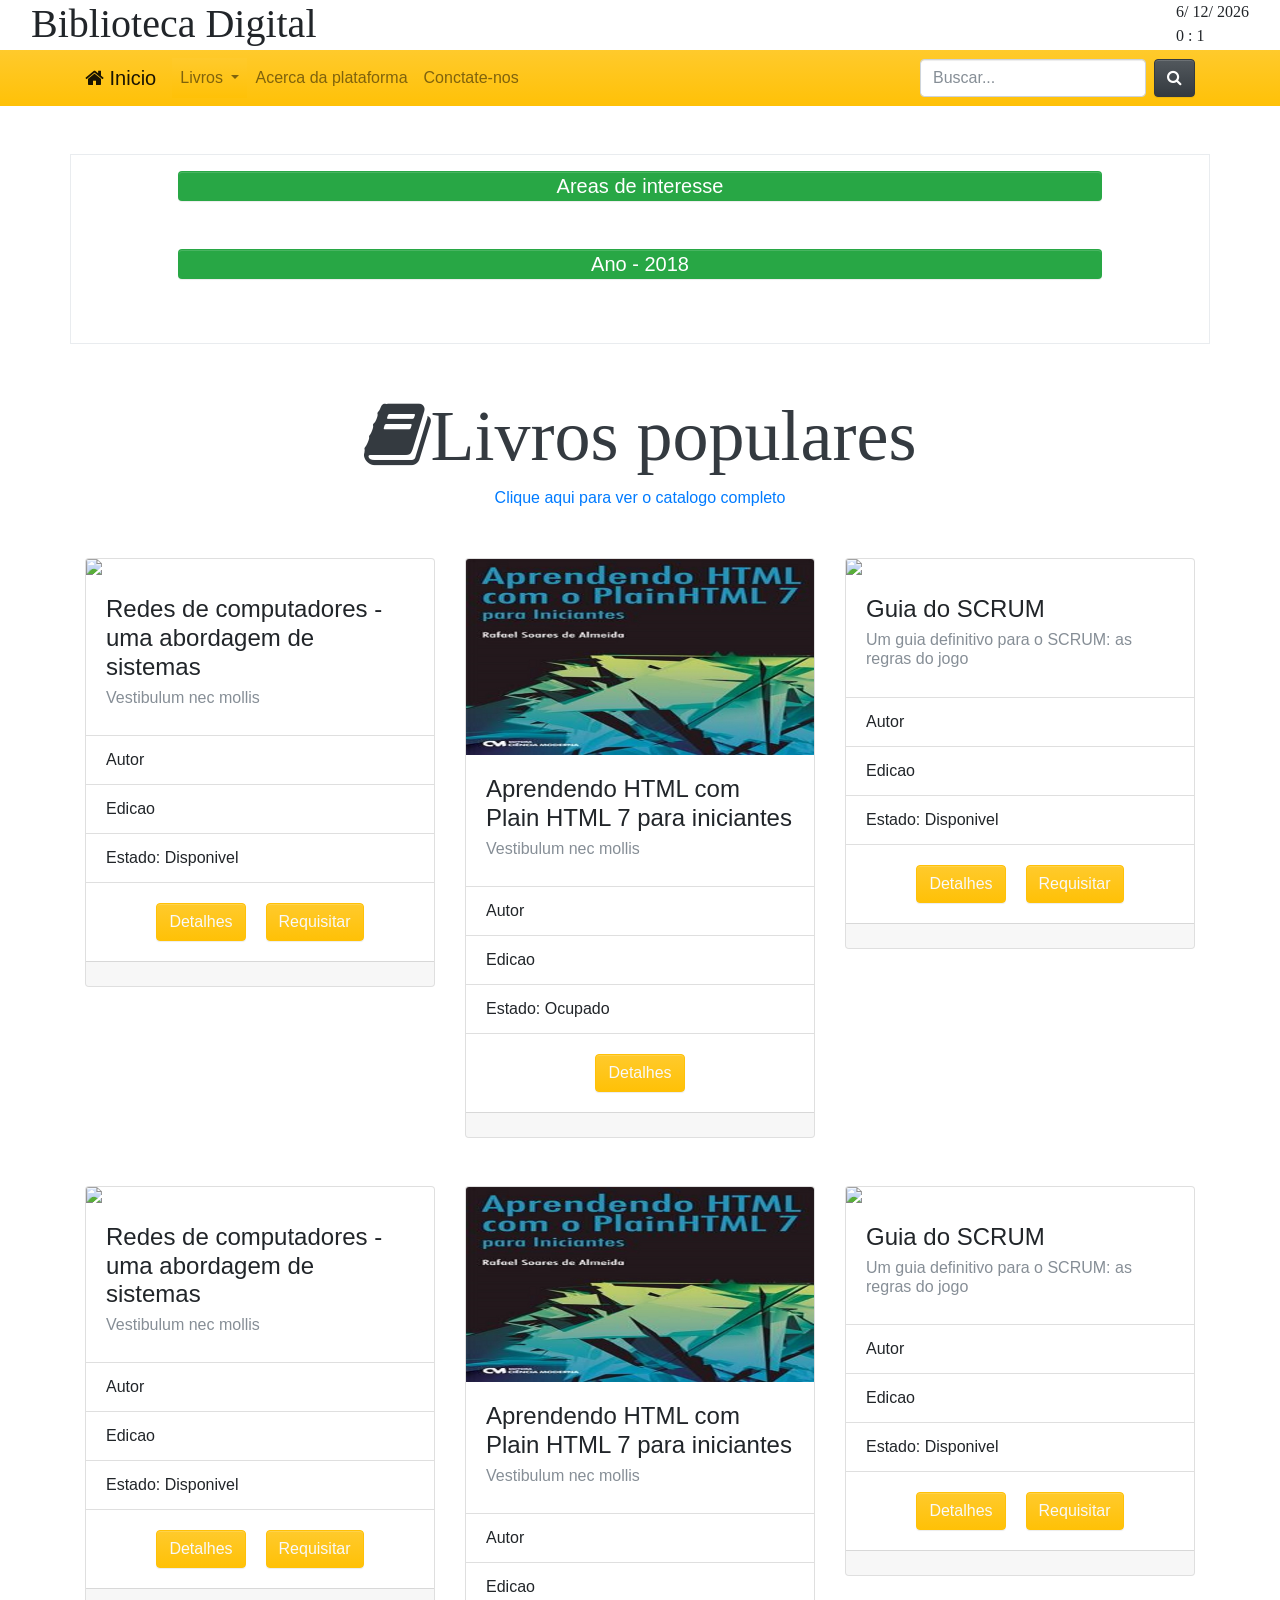
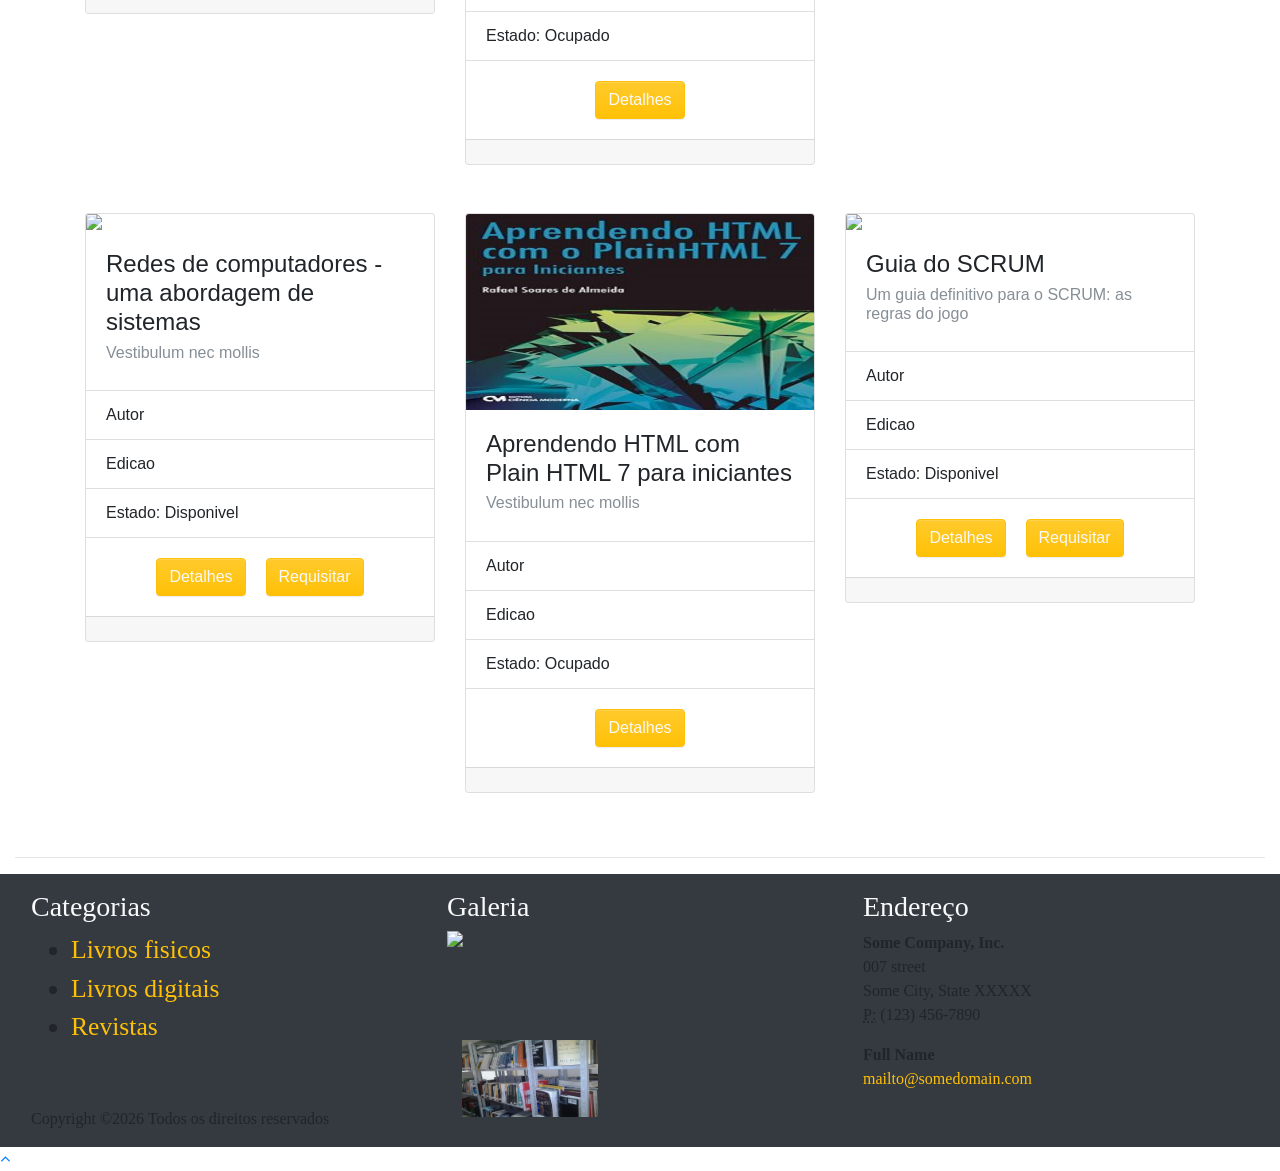
==== Aplicacao/catalogos.html @ 206b72e2 "upload do projecto Toma ae" ====
<!doctype html>
<html lang="pt-br">
  <head>
    <title>Catalogos</title>
      
    <!-- Required meta tags -->
    <meta charset="utf-8">
    <meta name="viewport" content="width=device-width, initial-scale=1, shrink-to-fit=no">

    <!-- Bootstrap CSS -->

    <link rel="stylesheet" href="node_modules/bootstrap/compiler/bootstrap.css">
      
    <link rel="stylesheet" href="style/css/style.css">
      
    <link rel="stylesheet" href="node_modules/font-awesome/css/font-awesome.css">
      
  </head>
  <body>
      
        <header class="navbar-expand-sm" id="cabecalho">
                <div id="primera" class="row">
                        <div class="col-12">
                            <div class="collapse navbar-collapse float-left ml-3">
                                <h1 id="big" class="fonte">Biblioteca Digital</h1>
                            </div>
                            
                            <div class="fonte float-right mr-3" >
                                <script>document.write(new Date().getDate());</script>/
                                <script>document.write(new Date().getMonth()+1);</script>/
                                <script>document.write(new Date().getFullYear());</script><br>
                                <script>document.write(new Date().getHours());</script>
                                :&nbsp;<script>document.write(new Date().getMinutes());</script>
                            </div>
                        </div>
                        
                    </div>
                    <!-- Navbar -->
      <nav class="navbar navbar-expand-lg navbar-light bg-gradient-warning">
          
            <div class="container">
          
                <a class="navbar-brand h1 mb-0" href="#"><i class="fa fa-home"></i> Inicio</a>
    
                <button class="navbar-toggler" type="button" data-toggle="collapse" data-target="#navbarSite">
                  <span class="navbar-toggler-icon"></span>
                </button>
    
                <div class="collapse navbar-collapse" id="navbarSite">
    
                    <ul class="navbar-nav mr-auto">
    
                            <li class="nav-item dropdown bg-gradient-warning dropdown-dark">
                        
                                    <a class="nav-link dropdown-toggle" href="#" data-toggle="dropdown" id="navDrop">
                                        Livros
                                    </a>
                                    <div class="dropdown-menu">
                                        <a class="dropdown-item" href="#">Catalogo da Biblioteca presencial</a>
                                        <a class="dropdown-item" href="#">Leitura online</a>
                                        <a class="dropdown-item" href="#">Revistas</a>
                                    </div>
                                
                            </li>
    
                        <li class="nav-item">
                            <a class="nav-link" href="#about" data-target="">Acerca da plataforma</a>
                        </li>
                        <li class="nav-item">
                            <a class="nav-link" href="#">Conctate-nos</a>
                        </li>
    
                    </ul>
                    
                    <ul class="navbar-nav ml-auto">
                    
                        
                    
                    </ul>
                    
                    <form class="form-inline">
                        <input class="form-control ml-4 mr-2" type="search" placeholder="Buscar...">
                        <button class="btn btn-dark" type="Submit"><i class="fa fa-search"></i></button>
                    </form>
    
                </div>
                
            </div>
          
          </nav>
        </header>
        
        
            <div class="container border  my-5 py-3">

                    <div class="col-sm-12 mb-5">
                        <div class="row justify-content-center">
                            <!--<div class=" border ml-2 text-center cor-verde">
                                <h5 class=" py-1 text-white " >Ano - 2019</h5>
                            </div>-->
                            <input class="col-sm-10 navbar-toggler bg-success btn-success" type="button" data-toggle="expand" data-target="#ano-2019" value="Areas de interesse">
                        </div>
                        
                        <div class="row justify-content-center collapse" id="ano-2019">
                            <div class="col-sm-9">
                                
                                <div class="my-4" >                  
                                    <button class="navbar-toggler btn btn-primary bg-primary my-2 col-sm-7" type="button" data-toggle="collapse" data-target="#a-2019-m-1">
                                    Janeiro
                                    </button>
            
                                    <div class="collapse" id="a-2019-m-1">
                                        <div class="border py-3 my-3" >
                                            <div class="row px-4">
                                                <div class="col-9 ">
                                                    Lorem ipsum dolor sit amet consectetur
                                                </div>
                                                <div class="col-3">
                                                    <i class=" far fa-file-pdf fa-3x icon"></i>
                                                </div>
                                            </div>
                                            <div class="row mt-2 px-4">
                                                <div class="col-md-4">
                                                    <button class="btn botao my-1 col-sm-10 px-3" data-toggle="modal" data-target="#siteModal">Descrição</button>
                                                </div>
                                                <div class="col-md-4">
                                                    <button class="btn botao my-1 col-sm-10 ">Baixar</button>
                                                </div>
                                            </div>
                                        </div>
            
                                        <div class="border py-3 my-3" >
                                            <div class="row px-4">
                                                <div class="col-9 ">
                                                    Lorem ipsum dolor sit amet consectetur
                                                </div>
                                                <div class="col-3">
                                                    <i class=" far fa-file-pdf fa-3x icon"></i>
                                                </div>
                                            </div>
                                            <div class="row mt-2 px-4">
                                                <div class="col-md-4">
                                                    <button class="btn botao my-1 col-sm-10 px-3" data-toggle="modal" data-target="#siteModal">Descrição</button>
                                                </div>
                                                <div class="col-md-4">
                                                    <button class="btn botao my-1 col-sm-10 ">Baixar</button>
                                                </div>
                                            </div>
                                        </div>
                                    </div>
            
                                </div>
            
                                <div class="my-4" >                  
                                    <button class="navbar-toggler btn btn-primary bg-primary my-2 col-sm-7" type="button" data-toggle="collapse" data-target="#a-2019-m-2">
                                    Fevereiro
                                    </button>
            
                                    <div class="collapse" id="a-2019-m-2">
                                        <div class="border py-3 my-3" >
                                            <div class="row px-4">
                                                <div class="col-9 ">
                                                    Lorem ipsum dolor sit amet consectetur
                                                </div>
                                                <div class="col-3">
                                                    <i class=" far fa-file-pdf fa-3x icon"></i>
                                                </div>
                                            </div>
                                            <div class="row mt-2 px-4">
                                                <div class="col-md-4">
                                                    <button class="btn botao my-1 col-sm-10 px-3" data-toggle="modal" data-target="#siteModal">Descrição</button>
                                                </div>
                                                <div class="col-md-4">
                                                    <button class="btn botao my-1 col-sm-10 ">Baixar</button>
                                                </div>
                                            </div>
                                        </div>
            
                                        <div class="border py-3 my-3" >
                                            <div class="row px-4">
                                                <div class="col-9 ">
                                                    Lorem ipsum dolor sit amet consectetur
                                                </div>
                                                <div class="col-3">
                                                    <i class=" far fa-file-pdf fa-3x icon"></i>
                                                </div>
                                            </div>
                                            <div class="row mt-2 px-4">
                                                <div class="col-md-4">
                                                    <button class="btn botao my-1 col-sm-10 px-3" data-toggle="modal" data-target="#siteModal">Descrição</button>
                                                </div>
                                                <div class="col-md-4">
                                                    <button class="btn botao my-1 col-sm-10 ">Baixar</button>
                                                </div>
                                            </div>
                                        </div>
                                    </div>
            
                                </div>
            
                                <div class="my-4" >                  
                                    <button class="navbar-toggler btn btn-primary bg-primary my-2 col-sm-7" type="button" data-toggle="collapse" data-target="#a-2019-m-3">
                                    Marco
                                    </button>
            
                                    <div class="collapse" id="a-2019-m-3">
                                        <div class="border py-3 my-3" >
                                            <div class="row px-4">
                                                <div class="col-9 ">
                                                    Lorem ipsum dolor sit amet consectetur
                                                </div>
                                                <div class="col-3">
                                                    <i class=" far fa-file-pdf fa-3x icon"></i>
                                                </div>
                                            </div>
                                            <div class="row mt-2 px-4">
                                                <div class="col-md-4">
                                                    <button class="btn botao my-1 col-sm-10 px-3" data-toggle="modal" data-target="#siteModal">Descrição</button>
                                                </div>
                                                <div class="col-md-4">
                                                    <button class="btn botao my-1 col-sm-10 ">Baixar</button>
                                                </div>
                                            </div>
                                        </div>
            
                                        <div class="border py-3 my-3" >
                                            <div class="row px-4">
                                                <div class="col-9 ">
                                                    Lorem ipsum dolor sit amet consectetur
                                                </div>
                                                <div class="col-3">
                                                    <i class=" far fa-file-pdf fa-3x icon"></i>
                                                </div>
                                            </div>
                                            <div class="row mt-2 px-4">
                                                <div class="col-md-4">
                                                    <button class="btn botao my-1 col-sm-10 px-3" data-toggle="modal" data-target="#siteModal">Descrição</button>
                                                </div>
                                                <div class="col-md-4">
                                                    <button class="btn botao my-1 col-sm-10 ">Baixar</button>
                                                </div>
                                            </div>
                                        </div>
                                    </div>
            
                                </div>
                    
                            </div>
                        </div>
                    </div>
            
                    <div class="col-sm-12 mb-5">
                        <div class="row justify-content-center">
                            <!--<div class=" border ml-2 text-center cor-verde">
                                <h5 class=" py-1 text-white " >Ano - 2019</h5>
                            </div>-->
                            <input class="col-sm-10 navbar-toggler bg-success btn-success" type="button" data-toggle="collapse" data-target="#ano-2018" value="Ano - 2018">
                        </div>
                        
                        <div class="row justify-content-center collapse" id="ano-2018">
                            <div class="col-sm-9">
                                
                                <div class="my-4" >                  
                                    <button class="navbar-toggler btn btn-primary bg-primary my-2 col-sm-7" type="button" data-toggle="collapse" data-target="#mes-1">
                                    Janeiro
                                    </button>
            
                                    <div class="collapse" id="mes-1">
                                        <div class="border py-3 my-3" >
                                            <div class="row px-4">
                                                <div class="col-9 ">
                                                    Lorem ipsum dolor sit amet consectetur
                                                </div>
                                                <div class="col-3">
                                                    <i class=" far fa-file-pdf fa-3x icon"></i>
                                                </div>
                                            </div>
                                            <div class="row mt-2 px-4">
                                                <div class="col-md-4">
                                                    <button class="btn botao my-1 col-sm-10 px-3" data-toggle="modal" data-target="#siteModal">Descrição</button>
                                                </div>
                                                <div class="col-md-4">
                                                    <button class="btn botao my-1 col-sm-10 ">Baixar</button>
                                                </div>
                                            </div>
                                        </div>
            
                                        <div class="border py-3 my-3" >
                                            <div class="row px-4">
                                                <div class="col-9 ">
                                                    Lorem ipsum dolor sit amet consectetur
                                                </div>
                                                <div class="col-3">
                                                    <i class=" far fa-file-pdf fa-3x icon"></i>
                                                </div>
                                            </div>
                                            <div class="row mt-2 px-4">
                                                <div class="col-md-4">
                                                    <button class="btn botao my-1 col-sm-10 px-3" data-toggle="modal" data-target="#siteModal">Descrição</button>
                                                </div>
                                                <div class="col-md-4">
                                                    <button class="btn botao my-1 col-sm-10 ">Baixar</button>
                                                </div>
                                            </div>
                                        </div>
                                    </div>
            
                                </div>
            
                                <div class="my-4" >                  
                                    <button class="navbar-toggler btn btn-primary bg-primary my-2 col-sm-7" type="button" data-toggle="collapse" data-target="#mes-2">
                                    Fevereiro
                                    </button>
            
                                    <div class="collapse" id="mes-2">
                                        <div class="border py-3 my-3" >
                                            <div class="row px-4">
                                                <div class="col-9 ">
                                                    Lorem ipsum dolor sit amet consectetur
                                                </div>
                                                <div class="col-3">
                                                    <i class=" far fa-file-pdf fa-3x icon"></i>
                                                </div>
                                            </div>
                                            <div class="row mt-2 px-4">
                                                <div class="col-md-4">
                                                    <button class="btn botao my-1 col-sm-10 px-3" data-toggle="modal" data-target="#siteModal">Descrição</button>
                                                </div>
                                                <div class="col-md-4">
                                                    <button class="btn botao my-1 col-sm-10 ">Baixar</button>
                                                </div>
                                            </div>
                                        </div>
            
                                        <div class="border py-3 my-3" >
                                            <div class="row px-4">
                                                <div class="col-9 ">
                                                    Lorem ipsum dolor sit amet consectetur
                                                </div>
                                                <div class="col-3">
                                                    <i class=" far fa-file-pdf fa-3x icon"></i>
                                                </div>
                                            </div>
                                            <div class="row mt-2 px-4">
                                                <div class="col-md-4">
                                                    <button class="btn botao my-1 col-sm-10 px-3" data-toggle="modal" data-target="#siteModal">Descrição</button>
                                                </div>
                                                <div class="col-md-4">
                                                    <button class="btn botao my-1 col-sm-10 ">Baixar</button>
                                                </div>
                                            </div>
                                        </div>
                                    </div>
            
                                </div>
            
                                <div class="my-4" >                  
                                    <button class="navbar-toggler btn btn-primary bg-primary my-2 col-sm-7" type="button" data-toggle="collapse" data-target="#mes-3">
                                    Marco
                                    </button>
            
                                    <div class="collapse" id="mes-3">
                                        <div class="border py-3 my-3" >
                                            <div class="row px-4">
                                                <div class="col-9 ">
                                                    Lorem ipsum dolor sit amet consectetur
                                                </div>
                                                <div class="col-3">
                                                    <i class=" far fa-file-pdf fa-3x icon"></i>
                                                </div>
                                            </div>
                                            <div class="row mt-2 px-4">
                                                <div class="col-md-4">
                                                    <button class="btn botao my-1 col-sm-10 px-3" data-toggle="modal" data-target="#siteModal">Descrição</button>
                                                </div>
                                                <div class="col-md-4">
                                                    <button class="btn botao my-1 col-sm-10 ">Baixar</button>
                                                </div>
                                            </div>
                                        </div>
            
                                        <div class="border py-3 my-3" >
                                            <div class="row px-4">
                                                <div class="col-9 ">
                                                    Lorem ipsum dolor sit amet consectetur
                                                </div>
                                                <div class="col-3">
                                                    <i class=" far fa-file-pdf fa-3x icon"></i>
                                                </div>
                                            </div>
                                            <div class="row mt-2 px-4">
                                                <div class="col-md-4">
                                                    <button class="btn botao my-1 col-sm-10 px-3" data-toggle="modal" data-target="#siteModal">Descrição</button>
                                                </div>
                                                <div class="col-md-4">
                                                    <button class="btn botao my-1 col-sm-10 ">Baixar</button>
                                                </div>
                                            </div>
                                        </div>
                                    </div>
            
                                </div>
                    
                            </div>
                        </div>
                    </div>
            
            </div>
    
      
      <!-- Livros presenciais -->
      <div class="container">
        
          
          <div class="col-12 text-center my-5">
              
            <h1 class="display-3"><i class="fa fa-book text-dark" aria-hidden="true"><a name="books">Livros populares</a></i></h1>
            <p><a href="#">Clique aqui para ver o catalogo completo</a></p>
        
        </div>

        <!-- Lista de livros -->
          <div class="row justify-content-sm-center">

              <div class="col-sm-6 col-md-4">
              
                  <div class="card mb-5">
                        
                      <img class="card-img-top" src="imgs/capture2.jpg">
                      <div class="card-body">
                        <h4 class="card-title">Redes de computadores - uma abordagem de sistemas</h4>
                        <h6 class="card-subtitle mb-2 text-muted">Vestibulum nec mollis</h6>
                      </div>
                      <uL class="list-group list-group-flush">
                          <li class="list-group-item">Autor</li>
                          <li class="list-group-item">Edicao</li>
                          <li class="list-group-item">Estado: Disponivel</li>
                      </uL>
                      <div class="card-body">
                            <div class="row justify-content-center" >
                                <a href="#" class="card-link" data-toggle="modal" data-target="#siteModal">
                                    <button class="btn btn-warning text-light">
                                        Detalhes
                                    </button>
                                </a>
                                <a href="#" class="card-link">
                                    <button class="btn btn-warning text-light">
                                        Requisitar
                                    </button>
                                </a>
                            </div>
                      </div>
                      <div class="card-footer text-muted">
                      
                      </div>
                  
                  </div>
              
              </div>
              
              <div class="col-sm-6 col-md-4">
              
                    <div class="card mb-5">
                          
                        <img class="card-img-top" src="imgs/book1.jpg">
                        <div class="card-body">
                          <h4 class="card-title">Aprendendo HTML com Plain HTML 7 para iniciantes</h4>
                          <h6 class="card-subtitle mb-2 text-muted">Vestibulum nec mollis</h6>
                        </div>
                        <uL class="list-group list-group-flush">
                            <li class="list-group-item">Autor</li>
                            <li class="list-group-item">Edicao</li>
                            <li class="list-group-item">Estado: Ocupado</li>
                        </uL>
                        <div class="card-body">
                              <div class="row justify-content-center" >
                                  <a href="#" class="card-link">
                                      <button class="btn btn-warning text-light">
                                          Detalhes
                                      </button>
                                  </a>
                              </div>
                        </div>
                        <div class="card-footer text-muted">
                        
                        </div>
                    
                    </div>
                
              </div>
              
              <div class="col-sm-6 col-md-4">
              
                        <div class="card mb-5">
                              
                            <img class="card-img-top" src="imgs/capture.jpg">
                            <div class="card-body">
                              <h4 class="card-title">Guia do SCRUM</h4>
                              <h6 class="card-subtitle mb-2 text-muted">Um guia definitivo para o SCRUM: as regras do jogo</h6>
                            </div>
                            <uL class="list-group list-group-flush">
                                <li class="list-group-item">Autor</li>
                                <li class="list-group-item">Edicao</li>
                                <li class="list-group-item">Estado: Disponivel</li>
                            </uL>
                            <div class="card-body">
                                  <div class="row justify-content-center" >
                                      <a href="#" class="card-link" data-toggle="modal" data-target="#siteModal">
                                          <button class="btn btn-warning text-light">
                                              Detalhes
                                          </button>
                                      </a>
                                      <a href="#" class="card-link" data-toggle="modal" data-target="#formModal">
                                          <button class="btn btn-warning text-light">
                                              Requisitar
                                          </button>
                                      </a>
                                  </div>
                            </div>
                            <div class="card-footer text-muted">
                            
                            </div>
                        
                        </div>
                    
              </div>
          
          </div>
          
          <div class="row justify-content-sm-center">

                <div class="col-sm-6 col-md-4">
                
                    <div class="card mb-5">
                          
                        <img class="card-img-top" src="imgs/capture2.jpg">
                        <div class="card-body">
                          <h4 class="card-title">Redes de computadores - uma abordagem de sistemas</h4>
                          <h6 class="card-subtitle mb-2 text-muted">Vestibulum nec mollis</h6>
                        </div>
                        <uL class="list-group list-group-flush">
                            <li class="list-group-item">Autor</li>
                            <li class="list-group-item">Edicao</li>
                            <li class="list-group-item">Estado: Disponivel</li>
                        </uL>
                        <div class="card-body">
                              <div class="row justify-content-center" >
                                  <a href="#" class="card-link" data-toggle="modal" data-target="#siteModal">
                                      <button class="btn btn-warning text-light">
                                          Detalhes
                                      </button>
                                  </a>
                                  <a href="#" class="card-link">
                                      <button class="btn btn-warning text-light">
                                          Requisitar
                                      </button>
                                  </a>
                              </div>
                        </div>
                        <div class="card-footer text-muted">
                        
                        </div>
                    
                    </div>
                
                </div>
                
                <div class="col-sm-6 col-md-4">
                
                      <div class="card mb-5">
                            
                          <img class="card-img-top" src="imgs/book1.jpg">
                          <div class="card-body">
                            <h4 class="card-title">Aprendendo HTML com Plain HTML 7 para iniciantes</h4>
                            <h6 class="card-subtitle mb-2 text-muted">Vestibulum nec mollis</h6>
                          </div>
                          <uL class="list-group list-group-flush">
                              <li class="list-group-item">Autor</li>
                              <li class="list-group-item">Edicao</li>
                              <li class="list-group-item">Estado: Ocupado</li>
                          </uL>
                          <div class="card-body">
                                <div class="row justify-content-center" >
                                    <a href="#" class="card-link">
                                        <button class="btn btn-warning text-light">
                                            Detalhes
                                        </button>
                                    </a>
                                </div>
                          </div>
                          <div class="card-footer text-muted">
                          
                          </div>
                      
                      </div>
                  
                </div>
                
                <div class="col-sm-6 col-md-4">
                
                          <div class="card mb-5">
                                
                              <img class="card-img-top" src="imgs/capture.jpg">
                              <div class="card-body">
                                <h4 class="card-title">Guia do SCRUM</h4>
                                <h6 class="card-subtitle mb-2 text-muted">Um guia definitivo para o SCRUM: as regras do jogo</h6>
                              </div>
                              <uL class="list-group list-group-flush">
                                  <li class="list-group-item">Autor</li>
                                  <li class="list-group-item">Edicao</li>
                                  <li class="list-group-item">Estado: Disponivel</li>
                              </uL>
                              <div class="card-body">
                                    <div class="row justify-content-center" >
                                        <a href="#" class="card-link" data-toggle="modal" data-target="#siteModal">
                                            <button class="btn btn-warning text-light">
                                                Detalhes
                                            </button>
                                        </a>
                                        <a href="#" class="card-link" data-toggle="modal" data-target="#formModal">
                                            <button class="btn btn-warning text-light">
                                                Requisitar
                                            </button>
                                        </a>
                                    </div>
                              </div>
                              <div class="card-footer text-muted">
                              
                              </div>
                          
                          </div>
                      
                </div>
            
          </div>

          <div class="row justify-content-sm-center">

                    <div class="col-sm-6 col-md-4">
                    
                        <div class="card mb-5">
                              
                            <img class="card-img-top" src="imgs/capture2.jpg">
                            <div class="card-body">
                              <h4 class="card-title">Redes de computadores - uma abordagem de sistemas</h4>
                              <h6 class="card-subtitle mb-2 text-muted">Vestibulum nec mollis</h6>
                            </div>
                            <uL class="list-group list-group-flush">
                                <li class="list-group-item">Autor</li>
                                <li class="list-group-item">Edicao</li>
                                <li class="list-group-item">Estado: Disponivel</li>
                            </uL>
                            <div class="card-body">
                                  <div class="row justify-content-center" >
                                      <a href="#" class="card-link" data-toggle="modal" data-target="#siteModal">
                                          <button class="btn btn-warning text-light">
                                              Detalhes
                                          </button>
                                      </a>
                                      <a href="#" class="card-link">
                                          <button class="btn btn-warning text-light">
                                              Requisitar
                                          </button>
                                      </a>
                                  </div>
                            </div>
                            <div class="card-footer text-muted">
                            
                            </div>
                        
                        </div>
                    
                    </div>
                    
                    <div class="col-sm-6 col-md-4">
                    
                          <div class="card mb-5">
                                
                              <img class="card-img-top" src="imgs/book1.jpg">
                              <div class="card-body">
                                <h4 class="card-title">Aprendendo HTML com Plain HTML 7 para iniciantes</h4>
                                <h6 class="card-subtitle mb-2 text-muted">Vestibulum nec mollis</h6>
                              </div>
                              <uL class="list-group list-group-flush">
                                  <li class="list-group-item">Autor</li>
                                  <li class="list-group-item">Edicao</li>
                                  <li class="list-group-item">Estado: Ocupado</li>
                              </uL>
                              <div class="card-body">
                                    <div class="row justify-content-center" >
                                        <a href="#" class="card-link">
                                            <button class="btn btn-warning text-light">
                                                Detalhes
                                            </button>
                                        </a>
                                    </div>
                              </div>
                              <div class="card-footer text-muted">
                              
                              </div>
                          
                          </div>
                      
                    </div>
                    
                    <div class="col-sm-6 col-md-4">
                    
                              <div class="card mb-5">
                                    
                                  <img class="card-img-top" src="imgs/capture.jpg">
                                  <div class="card-body">
                                    <h4 class="card-title">Guia do SCRUM</h4>
                                    <h6 class="card-subtitle mb-2 text-muted">Um guia definitivo para o SCRUM: as regras do jogo</h6>
                                  </div>
                                  <uL class="list-group list-group-flush">
                                      <li class="list-group-item">Autor</li>
                                      <li class="list-group-item">Edicao</li>
                                      <li class="list-group-item">Estado: Disponivel</li>
                                  </uL>
                                  <div class="card-body">
                                        <div class="row justify-content-center" >
                                            <a href="#" class="card-link" data-toggle="modal" data-target="#siteModal">
                                                <button class="btn btn-warning text-light">
                                                    Detalhes
                                                </button>
                                            </a>
                                            <a href="#" class="card-link" data-toggle="modal" data-target="#formModal">
                                                <button class="btn btn-warning text-light">
                                                    Requisitar
                                                </button>
                                            </a>
                                        </div>
                                  </div>
                                  <div class="card-footer text-muted">
                                  
                                  </div>
                              
                              </div>
                          
                    </div>
                
          </div>
      
      </div>
      
      <!-- footer -->
      <div class="col-12 mb-3"><hr></div>
      <footer class="container-fluid page-footer bg-dark">
 
          
          <div class="row mt-2 p-3 footer-border bgfooter dark-grey-text" id="rodape">
              
              <div class="col-sm-4">
              
                  <h3 class="text-light">Categorias</h3>
                  
                 <ul id="util">
                    <li><a href="#">Livros fisicos</a></li>
                    <li><a href="#">Livros digitais</a></li>
                    <li><a href="#">Revistas</a></li>
                </ul> 
              
              </div>
              
              <div class="col-sm-4">
              
                  <h3 class="text-light">Galeria</h3>

                  <div class="col-7" id="cima">
                      <img src="imgs/slide-02.jpg" class="img-fluid d-block">
                  </div>

                  <div class="col-8" id="baixo-left">
                       <img src="imgs/slide-01.jpg" class="img-fluid d-block">
                  </div>
              
              </div>
              
              <div class="col-sm-4">
              
                    <h3 class="text-light">Endereço</h3>
                <!--  
                  
                  <div class="btn-group-vertical btn-block btn-group-lg" role="group">
                    <a class="btn btn-outline-primary" href="#"><i class="fa fa-facebook-official" aria-hidden="true"></i> Facebook</a>
                    <a class="btn btn-outline-info" href="#"><i class="fa fa-twitter-square" aria-hidden="true"></i> Twitter</a>
                    <a class="btn btn-outline-warning" href="#"><i class="fa fa-instagram" aria-hidden="true"></i> Instagram</a>
                  </div>-->
                  <address>   <strong>Some Company, Inc.</strong><br>   007 street<br>   Some City, State XXXXX<br>   <abbr title="Phone">P:</abbr> (123) 456-7890 </address> 
 
<address>   <strong>Full Name</strong><br>   <a href="mailto:#">mailto@somedomain.com</a> </address>
              
              </div>
              
              <div class="footer-bar">
                <div class="container">
                    <div class="row justify-center">
                        <div class="col-12">
                            <p class="m-0"><!-- Link back to Colorlib can't be removed. Template is licensed under CC BY 3.0. -->
        Copyright &copy;<script>document.write(new Date().getFullYear());</script> Todos os direitos reservados</a>
        <!-- Link back to Colorlib can't be removed. Template is licensed under CC BY 3.0. --></p>
                        </div><!-- .col-12 -->
                    </div><!-- .row -->
                </div><!-- .container -->
              </div>
          
         </div>
      
        </footer>

    
    <!-- Modal Detalhes-->
    <div class="modal fade" id="siteModal" tabindex="-1" role="dialog">
        <div class="modal-dialog modal-lg" role="document">
            <div class="modal-content">
            
                <div class="modal-header">
                    <h5 class="modal-title">Detalhes do Livro</h5>
                    <button type="button" class="close" data-dismiss="modal">
                        <span>&times;</span>
                    </button>
                </div>
                
                <div class="modal-body">
                    
                    <div class="container-fluid">
                    
                        <div class="row">
                        
                            <div class="col-6">
                                
                                <h5>Redes de Computadores</h5>
                            
                                <img class="card-img-top" src="imgs/item-01.jpg">
                            
                            </div>
                            
                            <div class="col-6">
                            
                                <h5>Informacoes adicionais</h5>
                            
                                <p>Donec semper maximus ipsum in feugiat. 
                                   Sed blandit, magna nec maximus venenatis, 
                                   nunc odio porttitor tellus, ac pulvinar mi 
                                   velit vel erat. Vestibulum ante ipsum 
                                   primis in faucibus orci luctus et ultrices 
                                   posuere cubilia Curae; Mauris sapien tellus, 
                                   mattis nec tempus id, consequat non tortor. 
                                   Nunc molestie orci purus, quis malesuada enim 
                                   ullamcorper condimentum. Nullam vitae ultrices 
                                   tortor. Pellentesque at felis eget nulla 
                                   condimentum euismod. Nulla tortor nulla, 
                                   suscipit at consectetur in, imperdiet eu tellus.
                                   Ut semper lorem orci, a malesuada ligula molestie 
                                   non. Morbi lobortis erat eget ipsum iaculis, at 
                                   sagittis est laoreet. Suspendisse pulvinar enim 
                                   eu nunc cursus pharetra. Nam porttitor porttitor 
                                   imperdiet. Duis gravida diam ultrices finibus 
                                   interdum. Vestibulum at elementum eros. Proin in 
                                   enim non lorem bibendum consectetur at vitae enim.
                                    Nam vel dolor ac velit pharetra pharetra.</p>
                                
                            </div>
                        
                        </div>
                    
                    </div>
                    
                </div>
                
                <div class="modal-footer">
                    <button type="button" class="btn btn-warning text-light" data-dismiss="modal">Voltar</button>
                </div>
                
            </div>
        </div>
    </div>

    <!-- Modal Requisitar-->
    <div class="modal fade" id="formModal" tabindex="-1" role="dialog">
        <div class="modal-dialog modal-lg" role="document">
            <div class="modal-content">
            
                <div class="modal-header">
                    <h5 class="modal-title">Preencha o seguinte formulario</h5>
                    <button type="button" class="close" data-dismiss="modal">
                        <span>&times;</span>
                    </button>
                </div>
                
                <div class="modal-body">
                    
                    <div class="container-fluid">
                    
                            <form>
                
                                    <div class="form-row">
                                        
                                        <div class="form-group col-sm-6">
                                    
                                            <label for="inputNome">Nome</label>
                                            <input type="text" class="form-control" id="inputNome" placeholder="Nome">
                                            
                                        </div>
                                        
                                        <div class="form-group col-sm-6">
                                        
                                            <label for="inputSobrenome">Sobrenome</label>
                                            <input type="text" class="form-control" id="inputSobrenome" placeholder="Sobrenome">
                                        
                                        </div>
                                        
                                    </div>
                                    
                                    <div class="form-row">
                                        
                                        <div class="form-group col-sm-12">
                                        
                                            <label for="inputEnd">Endereço</label>
                                            <input type="text" class="form-control" id="inputEnd" placeholder="Endereço completo">
                                        
                                        </div>
                                        
                                    </div>
                                    
                                    <div class="form-row">
                                        
                                        <div class="form-group col-sm-6">
                                        
                                            <label for="inputCidade">E-mail</label>
                                            <input type="email" class="form-control" id="inputMail" placeholder="xxxxx@xx.com">
                                        
                                        </div>
                                        
                                        <div class="form-group col-sm-4">
                                        
                                            <label for="inputEst">Faculdade</label>
                                            <select id="inputEst" class="form-control">
                                                <option selected>Escolha...</option>
                                                <option>...</option>
                                                <option>...</option>
                                                <option>...</option>
                                            </select>
                                        
                                        </div>
                                        
                                        <div class="form-group col-sm-2">
                                        
                                            <label for="inputID">ID</label>
                                            <input type="number" id="inputID" class="form-control">
                                        
                                        </div>
                                    
                                    </div>
                                    
                                    <div class="form-row">
                                    
                                        <div class="form-group col-sm-12">
                                        
                                            <div class="form-check">
                                            
                                                <label class="form-check-label">
                                                    <input class="form-check-input" type="checkbox"> Desejo receber novidades por e-mail
                                                </label>
                                            
                                            </div>
                                        
                                        </div>
                                    
                                    </div>
                                    
                                    <div class="form-row">
                                    
                                        <div class="col-sm-12">
                                            
                                            <a tabindex="0" class="btn btn-secondary ml-2" role="button" data-toggle="popover" data-placement="right" data-trigger="focus" title="Maecenas felis massa" data-content="Cras porttitor tellus et erat ultricies, in congue mauris rhoncus.">Ajuda</a>
                                        
                                        </div>
                                    
                                    </div>
                                
                                </form>
                    
                    </div>
                    
                </div>
                
                <div class="modal-footer">
                    <button type="submit" class="btn btn-warning text-light" data-dismiss="modal">Confirmar</button>
                    <button type="button" class="btn btn-warning text-light" data-dismiss="modal">Voltar</button>
                </div>
                
            </div>
        </div>
    </div>

    <!-- Back to the top yeye--> 
    <div class="backtotop" style="display: block"><a href="#cabecalho"><i class="fa fa-angle-up"></i></a></div><!-- #page -->  

    <!-- Optional JavaScript -->
    <!-- jQuery first, then Popper.js, then Bootstrap JS -->
    <script src="node_modules/jquery/dist/jquery.js"></script>
    <script src="node_modules/popper.js/dist/umd/popper.js"></script>
    <script src="node_modules/bootstrap/dist/js/bootstrap.js"></script>
      
    <script>
        
        $(function () {
        
            $('[data-toggle="popover"]').popover()
        
        })
      
    </script>

  </body>
</html>
---- Aplicacao/style/css/style.css ----
.scrollspySite {
  position: relative;
  overflow: auto;
  height: 345px; }

  #rodape{
    font-family: Cambria, Cochin, Georgia, Times, 'Times New Roman', serif;
  }
  
  #util{
    font-size: 160%;
  }

  footer a{
    color: #ffc107;
}

#primera{
  background-color: white; 
		height: 50px;
		position: relative;
		padding: 0; 
		margin: 0; 
		clear: both;
}

footer a:hover{
  color: black;
}

#cima{
  height: 50%;
  position: relative;
  padding: 0; 
  margin: 0; 
  clear: both
}

#baixo-left{
  width: 40%; 
	float: left;
  position: absolute; 
}

#baixo-right{
  width: 40%; 
  float: right;
  position: absolute;
}

#navbarVertical a{
  color: black;
}

big{
  font-size: 160%;
}

.fonte{
  font-family: Cambria, Cochin, Georgia, Times, 'Times New Roman', serif;
}
body{
  background-color:;
}
/*# sourceMappingURL=style.css.map */
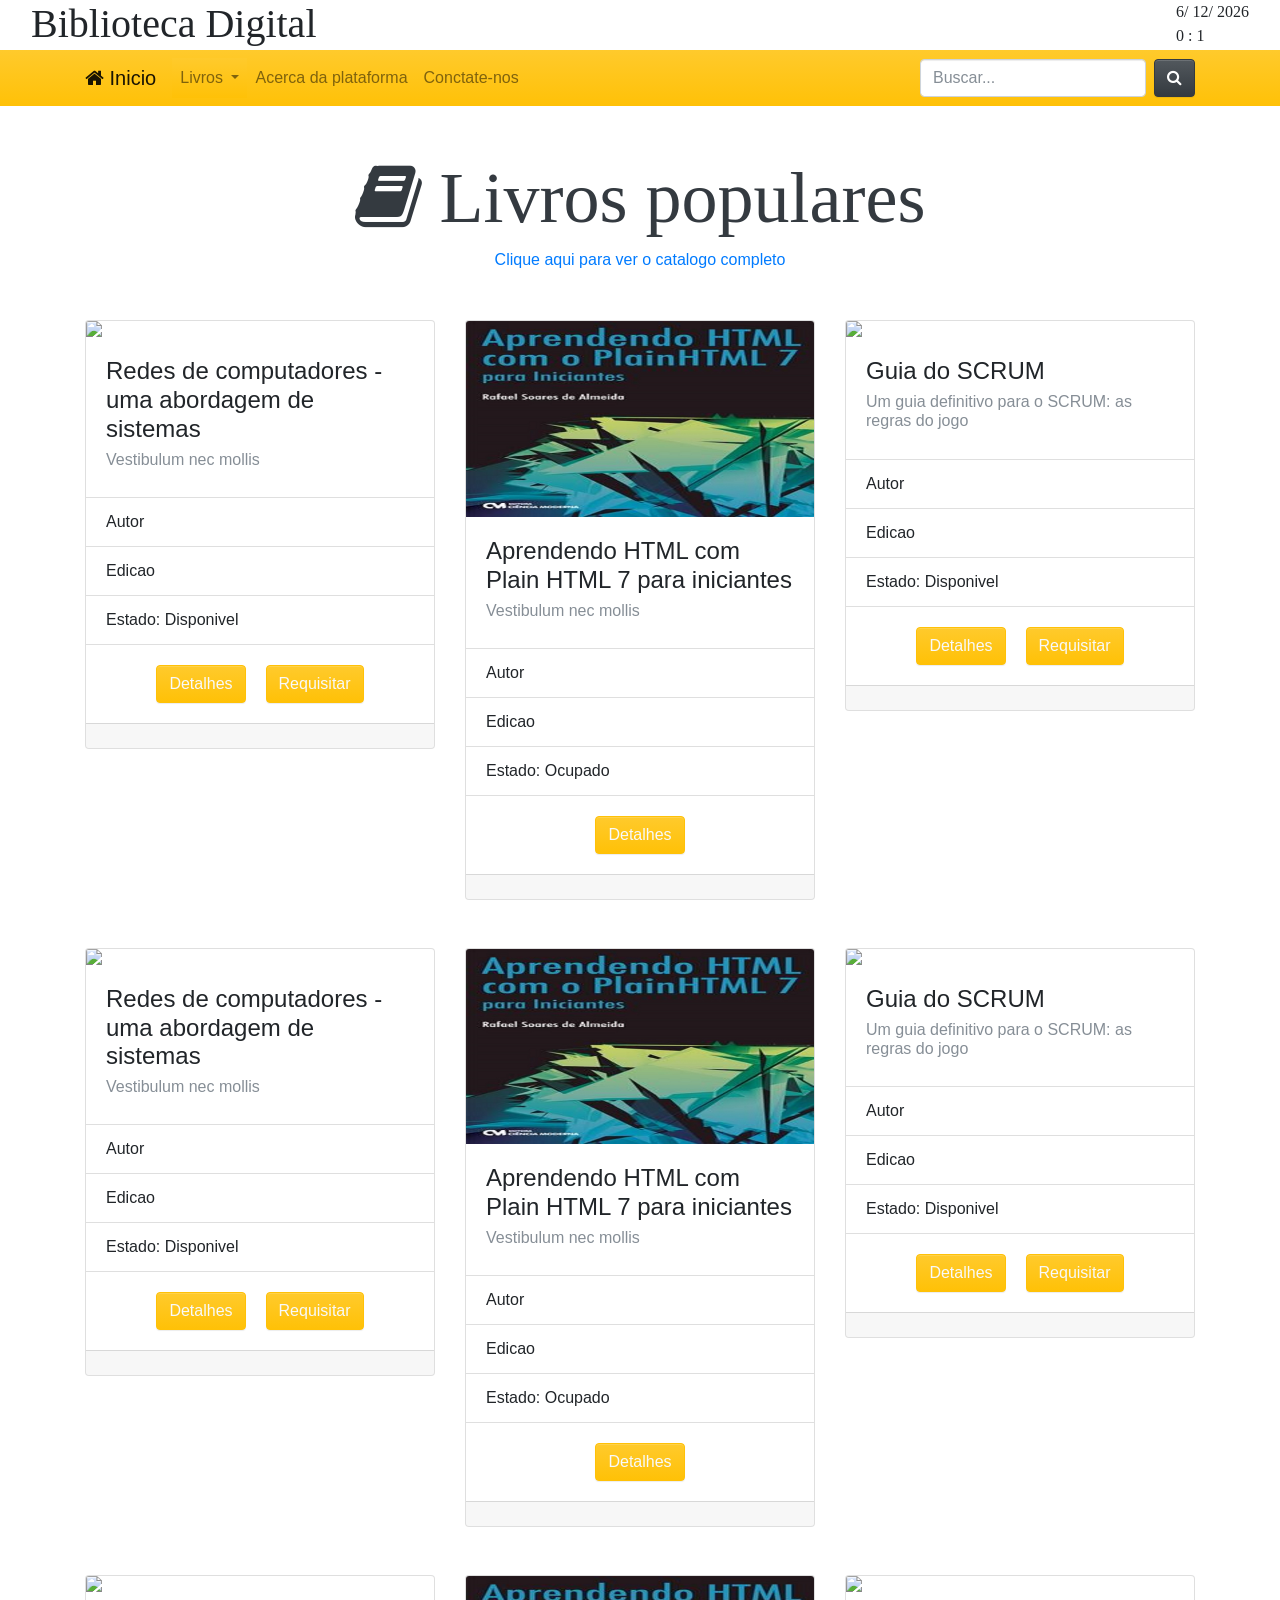
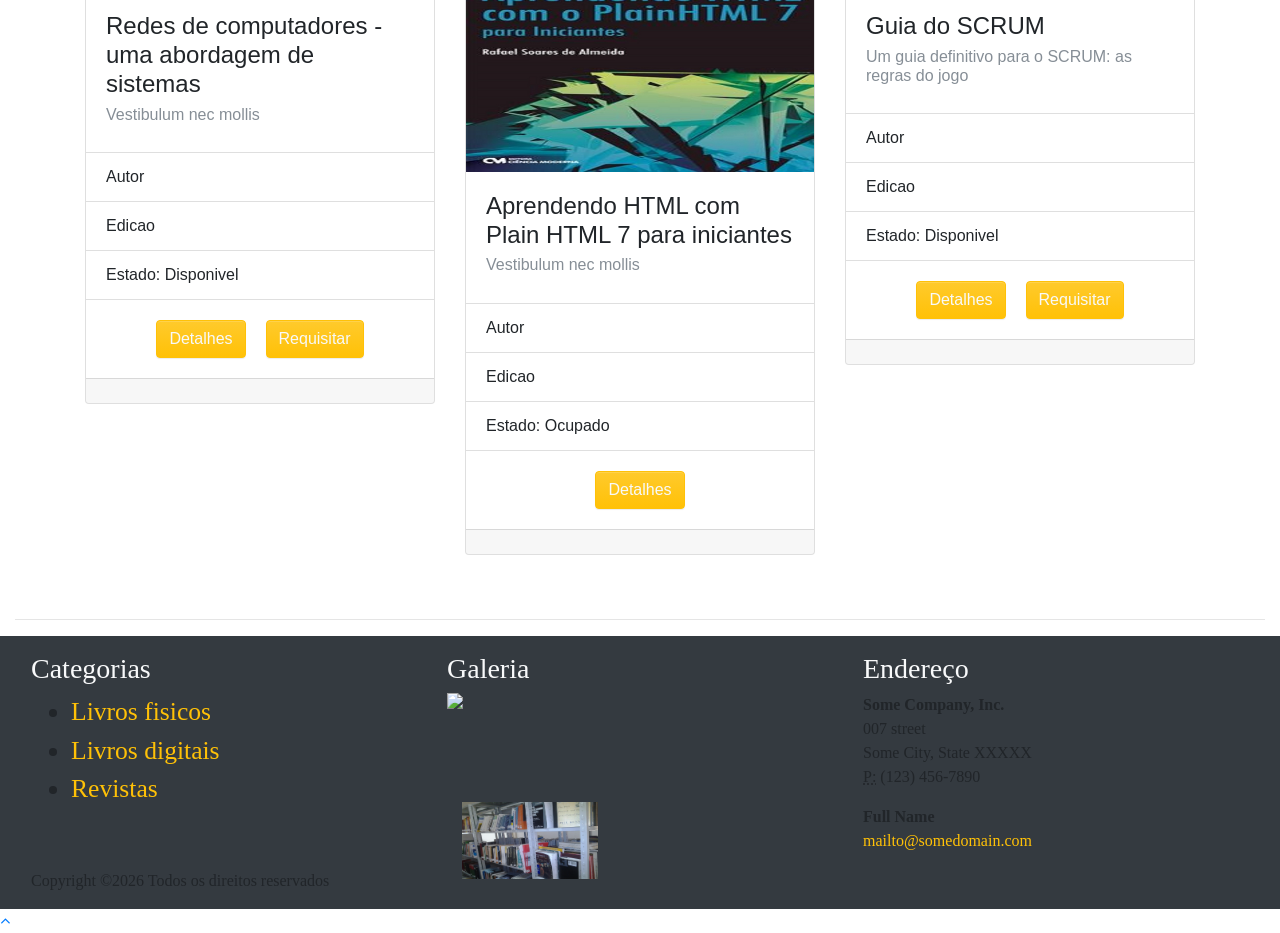
==== commit 1074d70c: "Update catalogos.html" ====
--- a/Aplicacao/catalogos.html
+++ b/Aplicacao/catalogos.html
@@ -18,7 +18,7 @@
   </head>
   <body>
       
-        <header class="navbar-expand-sm" id="cabecalho">
+        <header class=" navbar-expand-sm" id="cabecalho">
                 <div id="primera" class="row">
                         <div class="col-12">
                             <div class="collapse navbar-collapse float-left ml-3">
@@ -89,454 +89,32 @@
           
           </nav>
         </header>
+      
+      <!-- Livros presenciais -->
+      <div class="row">
+        <div class="col-12">
+        <div class="container">
         
-        
-            <div class="container border  my-5 py-3">
-
-                    <div class="col-sm-12 mb-5">
-                        <div class="row justify-content-center">
-                            <!--<div class=" border ml-2 text-center cor-verde">
-                                <h5 class=" py-1 text-white " >Ano - 2019</h5>
-                            </div>-->
-                            <input class="col-sm-10 navbar-toggler bg-success btn-success" type="button" data-toggle="expand" data-target="#ano-2019" value="Areas de interesse">
-                        </div>
-                        
-                        <div class="row justify-content-center collapse" id="ano-2019">
-                            <div class="col-sm-9">
-                                
-                                <div class="my-4" >                  
-                                    <button class="navbar-toggler btn btn-primary bg-primary my-2 col-sm-7" type="button" data-toggle="collapse" data-target="#a-2019-m-1">
-                                    Janeiro
-                                    </button>
             
-                                    <div class="collapse" id="a-2019-m-1">
-                                        <div class="border py-3 my-3" >
-                                            <div class="row px-4">
-                                                <div class="col-9 ">
-                                                    Lorem ipsum dolor sit amet consectetur
-                                                </div>
-                                                <div class="col-3">
-                                                    <i class=" far fa-file-pdf fa-3x icon"></i>
-                                                </div>
-                                            </div>
-                                            <div class="row mt-2 px-4">
-                                                <div class="col-md-4">
-                                                    <button class="btn botao my-1 col-sm-10 px-3" data-toggle="modal" data-target="#siteModal">Descrição</button>
-                                                </div>
-                                                <div class="col-md-4">
-                                                    <button class="btn botao my-1 col-sm-10 ">Baixar</button>
-                                                </div>
-                                            </div>
-                                        </div>
-            
-                                        <div class="border py-3 my-3" >
-                                            <div class="row px-4">
-                                                <div class="col-9 ">
-                                                    Lorem ipsum dolor sit amet consectetur
-                                                </div>
-                                                <div class="col-3">
-                                                    <i class=" far fa-file-pdf fa-3x icon"></i>
-                                                </div>
-                                            </div>
-                                            <div class="row mt-2 px-4">
-                                                <div class="col-md-4">
-                                                    <button class="btn botao my-1 col-sm-10 px-3" data-toggle="modal" data-target="#siteModal">Descrição</button>
-                                                </div>
-                                                <div class="col-md-4">
-                                                    <button class="btn botao my-1 col-sm-10 ">Baixar</button>
-                                                </div>
-                                            </div>
-                                        </div>
-                                    </div>
-            
-                                </div>
-            
-                                <div class="my-4" >                  
-                                    <button class="navbar-toggler btn btn-primary bg-primary my-2 col-sm-7" type="button" data-toggle="collapse" data-target="#a-2019-m-2">
-                                    Fevereiro
-                                    </button>
-            
-                                    <div class="collapse" id="a-2019-m-2">
-                                        <div class="border py-3 my-3" >
-                                            <div class="row px-4">
-                                                <div class="col-9 ">
-                                                    Lorem ipsum dolor sit amet consectetur
-                                                </div>
-                                                <div class="col-3">
-                                                    <i class=" far fa-file-pdf fa-3x icon"></i>
-                                                </div>
-                                            </div>
-                                            <div class="row mt-2 px-4">
-                                                <div class="col-md-4">
-                                                    <button class="btn botao my-1 col-sm-10 px-3" data-toggle="modal" data-target="#siteModal">Descrição</button>
-                                                </div>
-                                                <div class="col-md-4">
-                                                    <button class="btn botao my-1 col-sm-10 ">Baixar</button>
-                                                </div>
-                                            </div>
-                                        </div>
-            
-                                        <div class="border py-3 my-3" >
-                                            <div class="row px-4">
-                                                <div class="col-9 ">
-                                                    Lorem ipsum dolor sit amet consectetur
-                                                </div>
-                                                <div class="col-3">
-                                                    <i class=" far fa-file-pdf fa-3x icon"></i>
-                                                </div>
-                                            </div>
-                                            <div class="row mt-2 px-4">
-                                                <div class="col-md-4">
-                                                    <button class="btn botao my-1 col-sm-10 px-3" data-toggle="modal" data-target="#siteModal">Descrição</button>
-                                                </div>
-                                                <div class="col-md-4">
-                                                    <button class="btn botao my-1 col-sm-10 ">Baixar</button>
-                                                </div>
-                                            </div>
-                                        </div>
-                                    </div>
-            
-                                </div>
-            
-                                <div class="my-4" >                  
-                                    <button class="navbar-toggler btn btn-primary bg-primary my-2 col-sm-7" type="button" data-toggle="collapse" data-target="#a-2019-m-3">
-                                    Marco
-                                    </button>
-            
-                                    <div class="collapse" id="a-2019-m-3">
-                                        <div class="border py-3 my-3" >
-                                            <div class="row px-4">
-                                                <div class="col-9 ">
-                                                    Lorem ipsum dolor sit amet consectetur
-                                                </div>
-                                                <div class="col-3">
-                                                    <i class=" far fa-file-pdf fa-3x icon"></i>
-                                                </div>
-                                            </div>
-                                            <div class="row mt-2 px-4">
-                                                <div class="col-md-4">
-                                                    <button class="btn botao my-1 col-sm-10 px-3" data-toggle="modal" data-target="#siteModal">Descrição</button>
-                                                </div>
-                                                <div class="col-md-4">
-                                                    <button class="btn botao my-1 col-sm-10 ">Baixar</button>
-                                                </div>
-                                            </div>
-                                        </div>
-            
-                                        <div class="border py-3 my-3" >
-                                            <div class="row px-4">
-                                                <div class="col-9 ">
-                                                    Lorem ipsum dolor sit amet consectetur
-                                                </div>
-                                                <div class="col-3">
-                                                    <i class=" far fa-file-pdf fa-3x icon"></i>
-                                                </div>
-                                            </div>
-                                            <div class="row mt-2 px-4">
-                                                <div class="col-md-4">
-                                                    <button class="btn botao my-1 col-sm-10 px-3" data-toggle="modal" data-target="#siteModal">Descrição</button>
-                                                </div>
-                                                <div class="col-md-4">
-                                                    <button class="btn botao my-1 col-sm-10 ">Baixar</button>
-                                                </div>
-                                            </div>
-                                        </div>
-                                    </div>
-            
-                                </div>
-                    
-                            </div>
-                        </div>
-                    </div>
-            
-                    <div class="col-sm-12 mb-5">
-                        <div class="row justify-content-center">
-                            <!--<div class=" border ml-2 text-center cor-verde">
-                                <h5 class=" py-1 text-white " >Ano - 2019</h5>
-                            </div>-->
-                            <input class="col-sm-10 navbar-toggler bg-success btn-success" type="button" data-toggle="collapse" data-target="#ano-2018" value="Ano - 2018">
-                        </div>
-                        
-                        <div class="row justify-content-center collapse" id="ano-2018">
-                            <div class="col-sm-9">
-                                
-                                <div class="my-4" >                  
-                                    <button class="navbar-toggler btn btn-primary bg-primary my-2 col-sm-7" type="button" data-toggle="collapse" data-target="#mes-1">
-                                    Janeiro
-                                    </button>
-            
-                                    <div class="collapse" id="mes-1">
-                                        <div class="border py-3 my-3" >
-                                            <div class="row px-4">
-                                                <div class="col-9 ">
-                                                    Lorem ipsum dolor sit amet consectetur
-                                                </div>
-                                                <div class="col-3">
-                                                    <i class=" far fa-file-pdf fa-3x icon"></i>
-                                                </div>
-                                            </div>
-                                            <div class="row mt-2 px-4">
-                                                <div class="col-md-4">
-                                                    <button class="btn botao my-1 col-sm-10 px-3" data-toggle="modal" data-target="#siteModal">Descrição</button>
-                                                </div>
-                                                <div class="col-md-4">
-                                                    <button class="btn botao my-1 col-sm-10 ">Baixar</button>
-                                                </div>
-                                            </div>
-                                        </div>
-            
-                                        <div class="border py-3 my-3" >
-                                            <div class="row px-4">
-                                                <div class="col-9 ">
-                                                    Lorem ipsum dolor sit amet consectetur
-                                                </div>
-                                                <div class="col-3">
-                                                    <i class=" far fa-file-pdf fa-3x icon"></i>
-                                                </div>
-                                            </div>
-                                            <div class="row mt-2 px-4">
-                                                <div class="col-md-4">
-                                                    <button class="btn botao my-1 col-sm-10 px-3" data-toggle="modal" data-target="#siteModal">Descrição</button>
-                                                </div>
-                                                <div class="col-md-4">
-                                                    <button class="btn botao my-1 col-sm-10 ">Baixar</button>
-                                                </div>
-                                            </div>
-                                        </div>
-                                    </div>
-            
-                                </div>
-            
-                                <div class="my-4" >                  
-                                    <button class="navbar-toggler btn btn-primary bg-primary my-2 col-sm-7" type="button" data-toggle="collapse" data-target="#mes-2">
-                                    Fevereiro
-                                    </button>
-            
-                                    <div class="collapse" id="mes-2">
-                                        <div class="border py-3 my-3" >
-                                            <div class="row px-4">
-                                                <div class="col-9 ">
-                                                    Lorem ipsum dolor sit amet consectetur
-                                                </div>
-                                                <div class="col-3">
-                                                    <i class=" far fa-file-pdf fa-3x icon"></i>
-                                                </div>
-                                            </div>
-                                            <div class="row mt-2 px-4">
-                                                <div class="col-md-4">
-                                                    <button class="btn botao my-1 col-sm-10 px-3" data-toggle="modal" data-target="#siteModal">Descrição</button>
-                                                </div>
-                                                <div class="col-md-4">
-                                                    <button class="btn botao my-1 col-sm-10 ">Baixar</button>
-                                                </div>
-                                            </div>
-                                        </div>
-            
-                                        <div class="border py-3 my-3" >
-                                            <div class="row px-4">
-                                                <div class="col-9 ">
-                                                    Lorem ipsum dolor sit amet consectetur
-                                                </div>
-                                                <div class="col-3">
-                                                    <i class=" far fa-file-pdf fa-3x icon"></i>
-                                                </div>
-                                            </div>
-                                            <div class="row mt-2 px-4">
-                                                <div class="col-md-4">
-                                                    <button class="btn botao my-1 col-sm-10 px-3" data-toggle="modal" data-target="#siteModal">Descrição</button>
-                                                </div>
-                                                <div class="col-md-4">
-                                                    <button class="btn botao my-1 col-sm-10 ">Baixar</button>
-                                                </div>
-                                            </div>
-                                        </div>
-                                    </div>
-            
-                                </div>
-            
-                                <div class="my-4" >                  
-                                    <button class="navbar-toggler btn btn-primary bg-primary my-2 col-sm-7" type="button" data-toggle="collapse" data-target="#mes-3">
-                                    Marco
-                                    </button>
-            
-                                    <div class="collapse" id="mes-3">
-                                        <div class="border py-3 my-3" >
-                                            <div class="row px-4">
-                                                <div class="col-9 ">
-                                                    Lorem ipsum dolor sit amet consectetur
-                                                </div>
-                                                <div class="col-3">
-                                                    <i class=" far fa-file-pdf fa-3x icon"></i>
-                                                </div>
-                                            </div>
-                                            <div class="row mt-2 px-4">
-                                                <div class="col-md-4">
-                                                    <button class="btn botao my-1 col-sm-10 px-3" data-toggle="modal" data-target="#siteModal">Descrição</button>
-                                                </div>
-                                                <div class="col-md-4">
-                                                    <button class="btn botao my-1 col-sm-10 ">Baixar</button>
-                                                </div>
-                                            </div>
-                                        </div>
-            
-                                        <div class="border py-3 my-3" >
-                                            <div class="row px-4">
-                                                <div class="col-9 ">
-                                                    Lorem ipsum dolor sit amet consectetur
-                                                </div>
-                                                <div class="col-3">
-                                                    <i class=" far fa-file-pdf fa-3x icon"></i>
-                                                </div>
-                                            </div>
-                                            <div class="row mt-2 px-4">
-                                                <div class="col-md-4">
-                                                    <button class="btn botao my-1 col-sm-10 px-3" data-toggle="modal" data-target="#siteModal">Descrição</button>
-                                                </div>
-                                                <div class="col-md-4">
-                                                    <button class="btn botao my-1 col-sm-10 ">Baixar</button>
-                                                </div>
-                                            </div>
-                                        </div>
-                                    </div>
-            
-                                </div>
-                    
-                            </div>
-                        </div>
-                    </div>
+            <div class="col-12 text-center my-5">
+                
+                <h1 class="display-3"><i class="fa fa-book text-dark" aria-hidden="true">
+                    <a name="books">Livros populares</a></i></h1>
+                <p><a href="#">Clique aqui para ver o catalogo completo</a></p>
             
             </div>
-    
-      
-      <!-- Livros presenciais -->
-      <div class="container">
-        
-          
-          <div class="col-12 text-center my-5">
-              
-            <h1 class="display-3"><i class="fa fa-book text-dark" aria-hidden="true"><a name="books">Livros populares</a></i></h1>
-            <p><a href="#">Clique aqui para ver o catalogo completo</a></p>
-        
-        </div>
-
-        <!-- Lista de livros -->
-          <div class="row justify-content-sm-center">
-
-              <div class="col-sm-6 col-md-4">
-              
-                  <div class="card mb-5">
-                        
-                      <img class="card-img-top" src="imgs/capture2.jpg">
-                      <div class="card-body">
-                        <h4 class="card-title">Redes de computadores - uma abordagem de sistemas</h4>
-                        <h6 class="card-subtitle mb-2 text-muted">Vestibulum nec mollis</h6>
-                      </div>
-                      <uL class="list-group list-group-flush">
-                          <li class="list-group-item">Autor</li>
-                          <li class="list-group-item">Edicao</li>
-                          <li class="list-group-item">Estado: Disponivel</li>
-                      </uL>
-                      <div class="card-body">
-                            <div class="row justify-content-center" >
-                                <a href="#" class="card-link" data-toggle="modal" data-target="#siteModal">
-                                    <button class="btn btn-warning text-light">
-                                        Detalhes
-                                    </button>
-                                </a>
-                                <a href="#" class="card-link">
-                                    <button class="btn btn-warning text-light">
-                                        Requisitar
-                                    </button>
-                                </a>
-                            </div>
-                      </div>
-                      <div class="card-footer text-muted">
-                      
-                      </div>
-                  
-                  </div>
-              
-              </div>
-              
-              <div class="col-sm-6 col-md-4">
-              
+
+            <!-- Lista de livros -->
+            <div class="row justify-content-sm-center">
+
+                <div class="col-sm-6 col-md-4">
+                
                     <div class="card mb-5">
-                          
-                        <img class="card-img-top" src="imgs/book1.jpg">
-                        <div class="card-body">
-                          <h4 class="card-title">Aprendendo HTML com Plain HTML 7 para iniciantes</h4>
-                          <h6 class="card-subtitle mb-2 text-muted">Vestibulum nec mollis</h6>
-                        </div>
-                        <uL class="list-group list-group-flush">
-                            <li class="list-group-item">Autor</li>
-                            <li class="list-group-item">Edicao</li>
-                            <li class="list-group-item">Estado: Ocupado</li>
-                        </uL>
-                        <div class="card-body">
-                              <div class="row justify-content-center" >
-                                  <a href="#" class="card-link">
-                                      <button class="btn btn-warning text-light">
-                                          Detalhes
-                                      </button>
-                                  </a>
-                              </div>
-                        </div>
-                        <div class="card-footer text-muted">
-                        
-                        </div>
-                    
-                    </div>
-                
-              </div>
-              
-              <div class="col-sm-6 col-md-4">
-              
-                        <div class="card mb-5">
-                              
-                            <img class="card-img-top" src="imgs/capture.jpg">
-                            <div class="card-body">
-                              <h4 class="card-title">Guia do SCRUM</h4>
-                              <h6 class="card-subtitle mb-2 text-muted">Um guia definitivo para o SCRUM: as regras do jogo</h6>
-                            </div>
-                            <uL class="list-group list-group-flush">
-                                <li class="list-group-item">Autor</li>
-                                <li class="list-group-item">Edicao</li>
-                                <li class="list-group-item">Estado: Disponivel</li>
-                            </uL>
-                            <div class="card-body">
-                                  <div class="row justify-content-center" >
-                                      <a href="#" class="card-link" data-toggle="modal" data-target="#siteModal">
-                                          <button class="btn btn-warning text-light">
-                                              Detalhes
-                                          </button>
-                                      </a>
-                                      <a href="#" class="card-link" data-toggle="modal" data-target="#formModal">
-                                          <button class="btn btn-warning text-light">
-                                              Requisitar
-                                          </button>
-                                      </a>
-                                  </div>
-                            </div>
-                            <div class="card-footer text-muted">
-                            
-                            </div>
-                        
-                        </div>
-                    
-              </div>
-          
-          </div>
-          
-          <div class="row justify-content-sm-center">
-
-                <div class="col-sm-6 col-md-4">
-                
-                    <div class="card mb-5">
-                          
+                            
                         <img class="card-img-top" src="imgs/capture2.jpg">
                         <div class="card-body">
-                          <h4 class="card-title">Redes de computadores - uma abordagem de sistemas</h4>
-                          <h6 class="card-subtitle mb-2 text-muted">Vestibulum nec mollis</h6>
+                            <h4 class="card-title">Redes de computadores - uma abordagem de sistemas</h4>
+                            <h6 class="card-subtitle mb-2 text-muted">Vestibulum nec mollis</h6>
                         </div>
                         <uL class="list-group list-group-flush">
                             <li class="list-group-item">Autor</li>
@@ -544,18 +122,18 @@
                             <li class="list-group-item">Estado: Disponivel</li>
                         </uL>
                         <div class="card-body">
-                              <div class="row justify-content-center" >
-                                  <a href="#" class="card-link" data-toggle="modal" data-target="#siteModal">
-                                      <button class="btn btn-warning text-light">
-                                          Detalhes
-                                      </button>
-                                  </a>
-                                  <a href="#" class="card-link">
-                                      <button class="btn btn-warning text-light">
-                                          Requisitar
-                                      </button>
-                                  </a>
-                              </div>
+                                <div class="row justify-content-center" >
+                                    <a href="#" class="card-link" data-toggle="modal" data-target="#siteModal">
+                                        <button class="btn btn-warning text-light">
+                                            Detalhes
+                                        </button>
+                                    </a>
+                                    <a href="#" class="card-link">
+                                        <button class="btn btn-warning text-light">
+                                            Requisitar
+                                        </button>
+                                    </a>
+                                </div>
                         </div>
                         <div class="card-footer text-muted">
                         
@@ -567,19 +145,19 @@
                 
                 <div class="col-sm-6 col-md-4">
                 
-                      <div class="card mb-5">
-                            
-                          <img class="card-img-top" src="imgs/book1.jpg">
-                          <div class="card-body">
+                        <div class="card mb-5">
+                            
+                            <img class="card-img-top" src="imgs/book1.jpg">
+                            <div class="card-body">
                             <h4 class="card-title">Aprendendo HTML com Plain HTML 7 para iniciantes</h4>
                             <h6 class="card-subtitle mb-2 text-muted">Vestibulum nec mollis</h6>
-                          </div>
-                          <uL class="list-group list-group-flush">
-                              <li class="list-group-item">Autor</li>
-                              <li class="list-group-item">Edicao</li>
-                              <li class="list-group-item">Estado: Ocupado</li>
-                          </uL>
-                          <div class="card-body">
+                            </div>
+                            <uL class="list-group list-group-flush">
+                                <li class="list-group-item">Autor</li>
+                                <li class="list-group-item">Edicao</li>
+                                <li class="list-group-item">Estado: Ocupado</li>
+                            </uL>
+                            <div class="card-body">
                                 <div class="row justify-content-center" >
                                     <a href="#" class="card-link">
                                         <button class="btn btn-warning text-light">
@@ -587,30 +165,30 @@
                                         </button>
                                     </a>
                                 </div>
-                          </div>
-                          <div class="card-footer text-muted">
-                          
-                          </div>
-                      
-                      </div>
-                  
+                            </div>
+                            <div class="card-footer text-muted">
+                            
+                            </div>
+                        
+                        </div>
+                    
                 </div>
                 
                 <div class="col-sm-6 col-md-4">
                 
-                          <div class="card mb-5">
-                                
-                              <img class="card-img-top" src="imgs/capture.jpg">
-                              <div class="card-body">
+                            <div class="card mb-5">
+                                
+                                <img class="card-img-top" src="imgs/capture.jpg">
+                                <div class="card-body">
                                 <h4 class="card-title">Guia do SCRUM</h4>
                                 <h6 class="card-subtitle mb-2 text-muted">Um guia definitivo para o SCRUM: as regras do jogo</h6>
-                              </div>
-                              <uL class="list-group list-group-flush">
-                                  <li class="list-group-item">Autor</li>
-                                  <li class="list-group-item">Edicao</li>
-                                  <li class="list-group-item">Estado: Disponivel</li>
-                              </uL>
-                              <div class="card-body">
+                                </div>
+                                <uL class="list-group list-group-flush">
+                                    <li class="list-group-item">Autor</li>
+                                    <li class="list-group-item">Edicao</li>
+                                    <li class="list-group-item">Estado: Disponivel</li>
+                                </uL>
+                                <div class="card-body">
                                     <div class="row justify-content-center" >
                                         <a href="#" class="card-link" data-toggle="modal" data-target="#siteModal">
                                             <button class="btn btn-warning text-light">
@@ -623,27 +201,27 @@
                                             </button>
                                         </a>
                                     </div>
-                              </div>
-                              <div class="card-footer text-muted">
-                              
-                              </div>
-                          
-                          </div>
-                      
+                                </div>
+                                <div class="card-footer text-muted">
+                                
+                                </div>
+                            
+                            </div>
+                        
                 </div>
             
-          </div>
-
-          <div class="row justify-content-sm-center">
+            </div>
+            
+            <div class="row justify-content-sm-center">
 
                     <div class="col-sm-6 col-md-4">
                     
                         <div class="card mb-5">
-                              
+                            
                             <img class="card-img-top" src="imgs/capture2.jpg">
                             <div class="card-body">
-                              <h4 class="card-title">Redes de computadores - uma abordagem de sistemas</h4>
-                              <h6 class="card-subtitle mb-2 text-muted">Vestibulum nec mollis</h6>
+                            <h4 class="card-title">Redes de computadores - uma abordagem de sistemas</h4>
+                            <h6 class="card-subtitle mb-2 text-muted">Vestibulum nec mollis</h6>
                             </div>
                             <uL class="list-group list-group-flush">
                                 <li class="list-group-item">Autor</li>
@@ -651,18 +229,18 @@
                                 <li class="list-group-item">Estado: Disponivel</li>
                             </uL>
                             <div class="card-body">
-                                  <div class="row justify-content-center" >
-                                      <a href="#" class="card-link" data-toggle="modal" data-target="#siteModal">
-                                          <button class="btn btn-warning text-light">
-                                              Detalhes
-                                          </button>
-                                      </a>
-                                      <a href="#" class="card-link">
-                                          <button class="btn btn-warning text-light">
-                                              Requisitar
-                                          </button>
-                                      </a>
-                                  </div>
+                                <div class="row justify-content-center" >
+                                    <a href="#" class="card-link" data-toggle="modal" data-target="#siteModal">
+                                        <button class="btn btn-warning text-light">
+                                            Detalhes
+                                        </button>
+                                    </a>
+                                    <a href="#" class="card-link">
+                                        <button class="btn btn-warning text-light">
+                                            Requisitar
+                                        </button>
+                                    </a>
+                                </div>
                             </div>
                             <div class="card-footer text-muted">
                             
@@ -674,19 +252,19 @@
                     
                     <div class="col-sm-6 col-md-4">
                     
-                          <div class="card mb-5">
-                                
-                              <img class="card-img-top" src="imgs/book1.jpg">
-                              <div class="card-body">
+                        <div class="card mb-5">
+                                
+                            <img class="card-img-top" src="imgs/book1.jpg">
+                            <div class="card-body">
                                 <h4 class="card-title">Aprendendo HTML com Plain HTML 7 para iniciantes</h4>
                                 <h6 class="card-subtitle mb-2 text-muted">Vestibulum nec mollis</h6>
-                              </div>
-                              <uL class="list-group list-group-flush">
-                                  <li class="list-group-item">Autor</li>
-                                  <li class="list-group-item">Edicao</li>
-                                  <li class="list-group-item">Estado: Ocupado</li>
-                              </uL>
-                              <div class="card-body">
+                            </div>
+                            <uL class="list-group list-group-flush">
+                                <li class="list-group-item">Autor</li>
+                                <li class="list-group-item">Edicao</li>
+                                <li class="list-group-item">Estado: Ocupado</li>
+                            </uL>
+                            <div class="card-body">
                                     <div class="row justify-content-center" >
                                         <a href="#" class="card-link">
                                             <button class="btn btn-warning text-light">
@@ -694,30 +272,30 @@
                                             </button>
                                         </a>
                                     </div>
-                              </div>
-                              <div class="card-footer text-muted">
-                              
-                              </div>
-                          
-                          </div>
-                      
+                            </div>
+                            <div class="card-footer text-muted">
+                            
+                            </div>
+                        
+                        </div>
+                    
                     </div>
                     
                     <div class="col-sm-6 col-md-4">
                     
-                              <div class="card mb-5">
-                                    
-                                  <img class="card-img-top" src="imgs/capture.jpg">
-                                  <div class="card-body">
+                            <div class="card mb-5">
+                                    
+                                <img class="card-img-top" src="imgs/capture.jpg">
+                                <div class="card-body">
                                     <h4 class="card-title">Guia do SCRUM</h4>
                                     <h6 class="card-subtitle mb-2 text-muted">Um guia definitivo para o SCRUM: as regras do jogo</h6>
-                                  </div>
-                                  <uL class="list-group list-group-flush">
-                                      <li class="list-group-item">Autor</li>
-                                      <li class="list-group-item">Edicao</li>
-                                      <li class="list-group-item">Estado: Disponivel</li>
-                                  </uL>
-                                  <div class="card-body">
+                                </div>
+                                <uL class="list-group list-group-flush">
+                                    <li class="list-group-item">Autor</li>
+                                    <li class="list-group-item">Edicao</li>
+                                    <li class="list-group-item">Estado: Disponivel</li>
+                                </uL>
+                                <div class="card-body">
                                         <div class="row justify-content-center" >
                                             <a href="#" class="card-link" data-toggle="modal" data-target="#siteModal">
                                                 <button class="btn btn-warning text-light">
@@ -730,19 +308,126 @@
                                                 </button>
                                             </a>
                                         </div>
-                                  </div>
-                                  <div class="card-footer text-muted">
-                                  
-                                  </div>
-                              
-                              </div>
-                          
+                                </div>
+                                <div class="card-footer text-muted">
+                                
+                                </div>
+                            
+                            </div>
+                        
                     </div>
                 
-          </div>
-      
-      </div>
-      
+            </div>
+
+            <div class="row justify-content-sm-center">
+
+                        <div class="col-sm-6 col-md-4">
+                        
+                            <div class="card mb-5">
+                                
+                                <img class="card-img-top" src="imgs/capture2.jpg">
+                                <div class="card-body">
+                                <h4 class="card-title">Redes de computadores - uma abordagem de sistemas</h4>
+                                <h6 class="card-subtitle mb-2 text-muted">Vestibulum nec mollis</h6>
+                                </div>
+                                <uL class="list-group list-group-flush">
+                                    <li class="list-group-item">Autor</li>
+                                    <li class="list-group-item">Edicao</li>
+                                    <li class="list-group-item">Estado: Disponivel</li>
+                                </uL>
+                                <div class="card-body">
+                                    <div class="row justify-content-center" >
+                                        <a href="#" class="card-link" data-toggle="modal" data-target="#siteModal">
+                                            <button class="btn btn-warning text-light">
+                                                Detalhes
+                                            </button>
+                                        </a>
+                                        <a href="#" class="card-link">
+                                            <button class="btn btn-warning text-light">
+                                                Requisitar
+                                            </button>
+                                        </a>
+                                    </div>
+                                </div>
+                                <div class="card-footer text-muted">
+                                
+                                </div>
+                            
+                            </div>
+                        
+                        </div>
+                        
+                        <div class="col-sm-6 col-md-4">
+                        
+                            <div class="card mb-5">
+                                    
+                                <img class="card-img-top" src="imgs/book1.jpg">
+                                <div class="card-body">
+                                    <h4 class="card-title">Aprendendo HTML com Plain HTML 7 para iniciantes</h4>
+                                    <h6 class="card-subtitle mb-2 text-muted">Vestibulum nec mollis</h6>
+                                </div>
+                                <uL class="list-group list-group-flush">
+                                    <li class="list-group-item">Autor</li>
+                                    <li class="list-group-item">Edicao</li>
+                                    <li class="list-group-item">Estado: Ocupado</li>
+                                </uL>
+                                <div class="card-body">
+                                        <div class="row justify-content-center" >
+                                            <a href="#" class="card-link">
+                                                <button class="btn btn-warning text-light">
+                                                    Detalhes
+                                                </button>
+                                            </a>
+                                        </div>
+                                </div>
+                                <div class="card-footer text-muted">
+                                
+                                </div>
+                            
+                            </div>
+                        
+                        </div>
+                        
+                        <div class="col-sm-6 col-md-4">
+                        
+                                <div class="card mb-5">
+                                        
+                                    <img class="card-img-top" src="imgs/capture.jpg">
+                                    <div class="card-body">
+                                        <h4 class="card-title">Guia do SCRUM</h4>
+                                        <h6 class="card-subtitle mb-2 text-muted">Um guia definitivo para o SCRUM: as regras do jogo</h6>
+                                    </div>
+                                    <uL class="list-group list-group-flush">
+                                        <li class="list-group-item">Autor</li>
+                                        <li class="list-group-item">Edicao</li>
+                                        <li class="list-group-item">Estado: Disponivel</li>
+                                    </uL>
+                                    <div class="card-body">
+                                            <div class="row justify-content-center" >
+                                                <a href="#" class="card-link" data-toggle="modal" data-target="#siteModal">
+                                                    <button class="btn btn-warning text-light">
+                                                        Detalhes
+                                                    </button>
+                                                </a>
+                                                <a href="#" class="card-link" data-toggle="modal" data-target="#formModal">
+                                                    <button class="btn btn-warning text-light">
+                                                        Requisitar
+                                                    </button>
+                                                </a>
+                                            </div>
+                                    </div>
+                                    <div class="card-footer text-muted">
+                                    
+                                    </div>
+                                
+                                </div>
+                            
+                        </div>
+                    
+            </div>
+        
+        </div>
+      </div> </div>
       <!-- footer -->
       <div class="col-12 mb-3"><hr></div>
       <footer class="container-fluid page-footer bg-dark">
